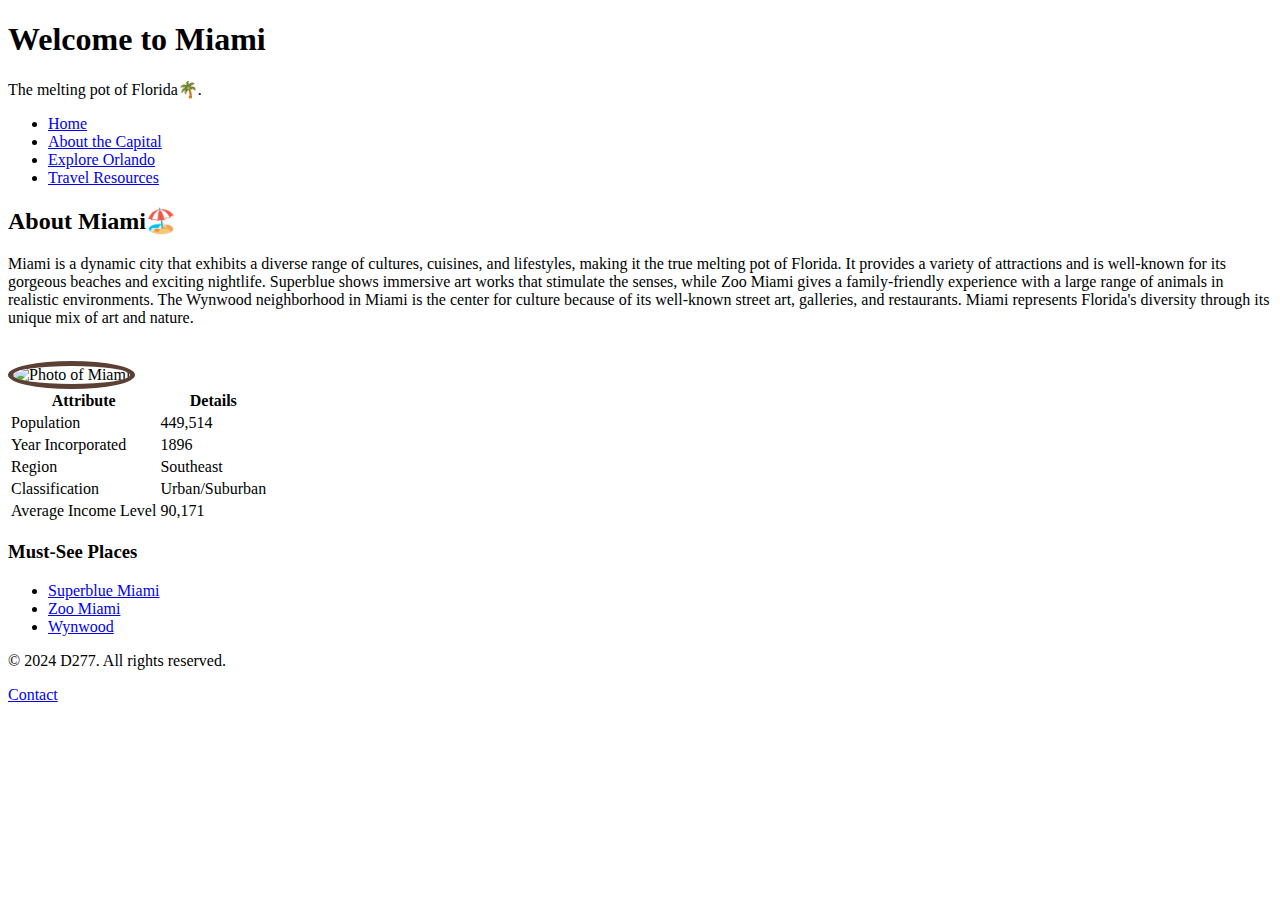
==== miami.html @ 2747a7c2 "Changed directory to home page in each html file" ====
<!DOCTYPE html>
<html lang="en">
<head>
    <meta charset="UTF-8">
    <meta name="viewport" content="width=device-width, initial-scale=1.0">
    <title>Explore Miami</title>
    <link rel="stylesheet" href="styles.css">
</head>
<body>
    <header>
        <h1>Welcome to Miami</h1>
        <p>The melting pot of Florida🌴.</p>
    </header>
    <nav>
        <ul>
            <li><a href="index.html" class="button">Home</a></li>
            <li><a href="capital.html" class="button">About the Capital</a></li>
            <li><a href="orlando.html" class="button">Explore Orlando</a></li>
            <li><a href="resources.html" class="button">Travel Resources</a></li>
        </ul>
    </nav>
    <main>
        <h2>About Miami🏖️</h2>
        <p>Miami is a dynamic city that exhibits a diverse range of cultures, cuisines, and lifestyles, making it the true melting pot of Florida. 
            It provides a variety of attractions and is well-known for its gorgeous beaches and exciting nightlife. 
            Superblue shows immersive art works that stimulate the senses, while Zoo Miami gives a family-friendly experience with a large range of animals in realistic environments. 
            The Wynwood neighborhood in Miami is the center for culture because of its well-known street art, galleries, and restaurants. Miami represents Florida's diversity through its unique mix of art and nature.
        </p><br>
        <img src="images/miami.jpg" alt="Photo of Miami" style="border: 5px solid #5C4033; border-radius: 50%" width="300" height="300">
        <table id="table">
            <tr>
                <th>Attribute</th>
                <th>Details</th>
            </tr>
            <tr>
                <td>Population</td>
                <td>449,514</td>
            </tr>
            <tr>
                <td>Year Incorporated</td>
                <td>1896</td>
            </tr>
            <tr>
                <td>Region</td>
                <td>Southeast</td>
            </tr>
            <tr>
                <td>Classification</td>
                <td>Urban/Suburban</td>
            </tr>
            <tr>
                <td>Average Income Level</td>
                <td>90,171</td>
            </tr>
        </table>
    </main>
    <aside>
        <h3>Must-See Places</h3>
        <ul>
            <li><a href="https://www.superblue.com/" target="_blank" alt="Superblue Miami">Superblue Miami</a></li>
            <li><a href="https://www.zoomiami.org/" target="_blank" alt="Zoo Miami">Zoo Miami</a></li>
            <li><a href="https://www.miamiandbeaches.com/neighborhoods/wynwood" target="_blank" alt="Wynwood">Wynwood</a></li>
        </ul>
    </aside>
</body>
<footer>
    <p>&copy; 2024 D277. All rights reserved.</p>
    <a href="contact.html" class="button">Contact</a>
</footer>
</html>
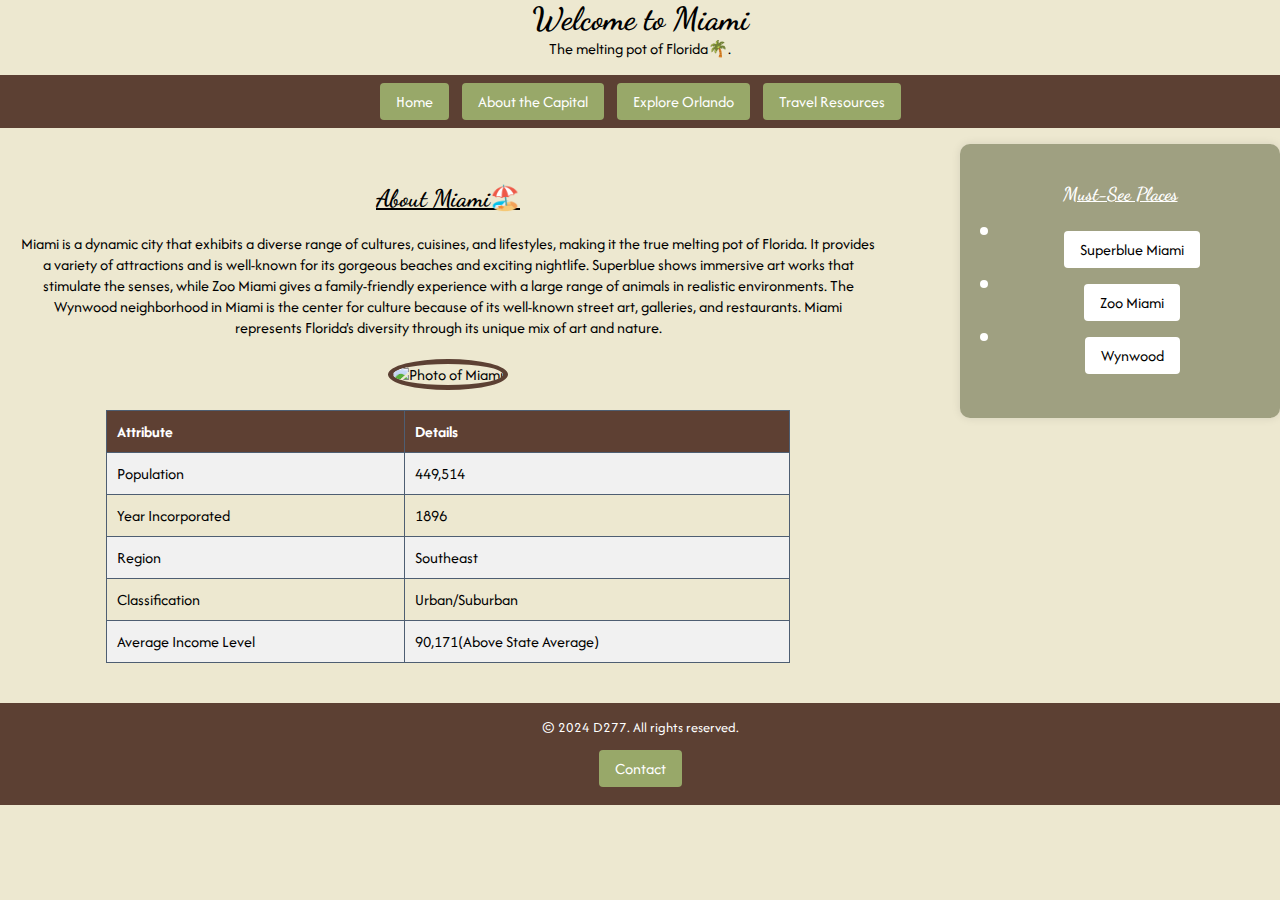
==== commit ec5ad08a: "Revision for comparing state averages/cohesive styling for contact page" ====
--- a/miami.html
+++ b/miami.html
@@ -50,16 +50,16 @@
             </tr>
             <tr>
                 <td>Average Income Level</td>
-                <td>90,171</td>
+                <td>90,171(Above State Average)</td>
             </tr>
         </table>
     </main>
     <aside>
         <h3>Must-See Places</h3>
         <ul>
-            <li><a href="https://www.superblue.com/" target="_blank" alt="Superblue Miami">Superblue Miami</a></li>
-            <li><a href="https://www.zoomiami.org/" target="_blank" alt="Zoo Miami">Zoo Miami</a></li>
-            <li><a href="https://www.miamiandbeaches.com/neighborhoods/wynwood" target="_blank" alt="Wynwood">Wynwood</a></li>
+            <li><a href="https://www.superblue.com/" target="_blank" class="white-button" alt="Superblue Miami">Superblue Miami</a></li>
+            <li><a href="https://www.zoomiami.org/" target="_blank" class="white-button" alt="Zoo Miami">Zoo Miami</a></li>
+            <li><a href="https://www.miamiandbeaches.com/neighborhoods/wynwood" target="_blank" class="white-button" alt="Wynwood">Wynwood</a></li>
         </ul>
     </aside>
 </body>
--- a/styles.css
+++ b/styles.css
@@ -0,0 +1,195 @@
+@import url('https://fonts.googleapis.com/css2?family=Afacad+Flux:wght@100..1000&display=swap');
+@import url(https://fonts.googleapis.com/css?family=Dancing+Script:400,700);
+
+* {
+    box-sizing: border-box;
+}
+
+body {
+    margin: 0;
+    padding: 0;
+    background-color: #ede8d0;
+    color: black;
+    text-align: center; 
+    font-family: "Afacad Flux", sans-serif;
+}
+
+h1, p {
+    margin: 0;
+    padding: 0;
+}
+
+h1 {
+    font-size: 2rem;
+    font-family: 'Dancing Script';
+}
+
+h2{
+    font-family: 'Dancing Script';
+    text-decoration: underline;
+}
+
+h3{
+    color: white;
+    font-family: 'Dancing Script';
+    text-decoration: underline;
+}
+
+nav {
+    background-color: #5C4033;
+}
+
+nav ul {
+    list-style-type: none;
+    padding: 0;
+    text-align: center; 
+}
+
+nav ul li {
+    display: inline;
+    margin: 0 5px;
+}
+
+a {
+    display: inline-block;
+    padding: 0.5rem 1rem;
+    margin: 0.5rem 0;
+    border-radius: 0.25rem;
+    background-color: rgba(152,168,105);
+    color: white;
+    text-decoration: none;
+    transition: background-color 0.2s;
+}
+
+
+a:hover, a:focus {
+    background-color: rgb(110, 124, 74);
+}
+
+.white-button {
+    background-color: white; 
+    color: black;
+    padding: 0.5rem 1rem;
+    border-radius: 0.25rem;
+    text-decoration: none; 
+    display: inline-block; 
+    transition: background-color 0.2s, color 0.2s; 
+}
+
+.white-button:hover,
+.white-button:focus {
+    background-color: #eedec5; 
+    color: white;
+}
+
+main {
+    float: left;
+    width: 70%;
+    padding: 20px;
+    box-sizing: border-box;
+}
+
+aside {
+    float: right;
+    width: 25%;
+    background-color: #9fa081;
+    padding: 20px;
+    box-shadow: 0 0 10px rgba(0, 0, 0, 0.1);
+    box-sizing: border-box;
+    border-radius: 10px;
+}
+
+aside ul {
+    list-style-type: none; 
+    padding-left: 0;
+}
+
+aside ul li {
+    position: relative; 
+    padding-left: 1.5em; 
+    color: white;
+}
+
+aside ul li::before {
+    content: ''; 
+    position: absolute; 
+    left: 0; 
+    top: 0.2em; 
+    width: 0.5em; 
+    height: 0.5em; 
+    background-color: white;
+    border-radius: 50%;
+}
+
+aside ol li::marker {
+    color: white; 
+}
+
+footer {
+    clear: both;
+    background-color: #5C4033;
+    color: white;
+    text-align: center;
+    padding: 10px;
+    position: relative;
+    bottom: 0;
+    width: 100%;
+}
+
+footer p {
+    margin: 5px 0; 
+    font-size: 0.9em; 
+}
+
+footer a {
+    display: inline-block;
+    margin-top: 0.5rem; 
+    background-color: rgba(152,168,105);
+    padding: 0.5rem 1rem;
+    border-radius: 0.25rem;
+    color: white;
+    text-decoration: none;
+    transition: background-color 0.2s;
+}
+
+footer a:hover {
+    background-color: rgb(110, 124, 74);
+}
+
+img {
+    max-width: 100%;
+    height: auto;
+}
+
+#table {
+    width: 80%; /* Set a width for the table */
+    margin: 20px auto; /* Center the table horizontally */
+    border-collapse: collapse;
+}
+
+th, td {
+    border: 1px solid #4e5e72;
+    padding: 10px;
+    text-align: left; /* Keep text alignment left for the cells */
+}
+
+th {
+    background-color: rgba(94, 64, 51);
+    color: white;
+}
+
+tr:nth-child(even) {
+    background-color: #f1f1f1;
+}
+
+@media screen and (max-width: 768px) {
+    main, aside {
+        width: 100%;
+        float: none;
+    }
+
+    img.rounded-corners{
+        border-radius: 50%;
+    }
+}
+
